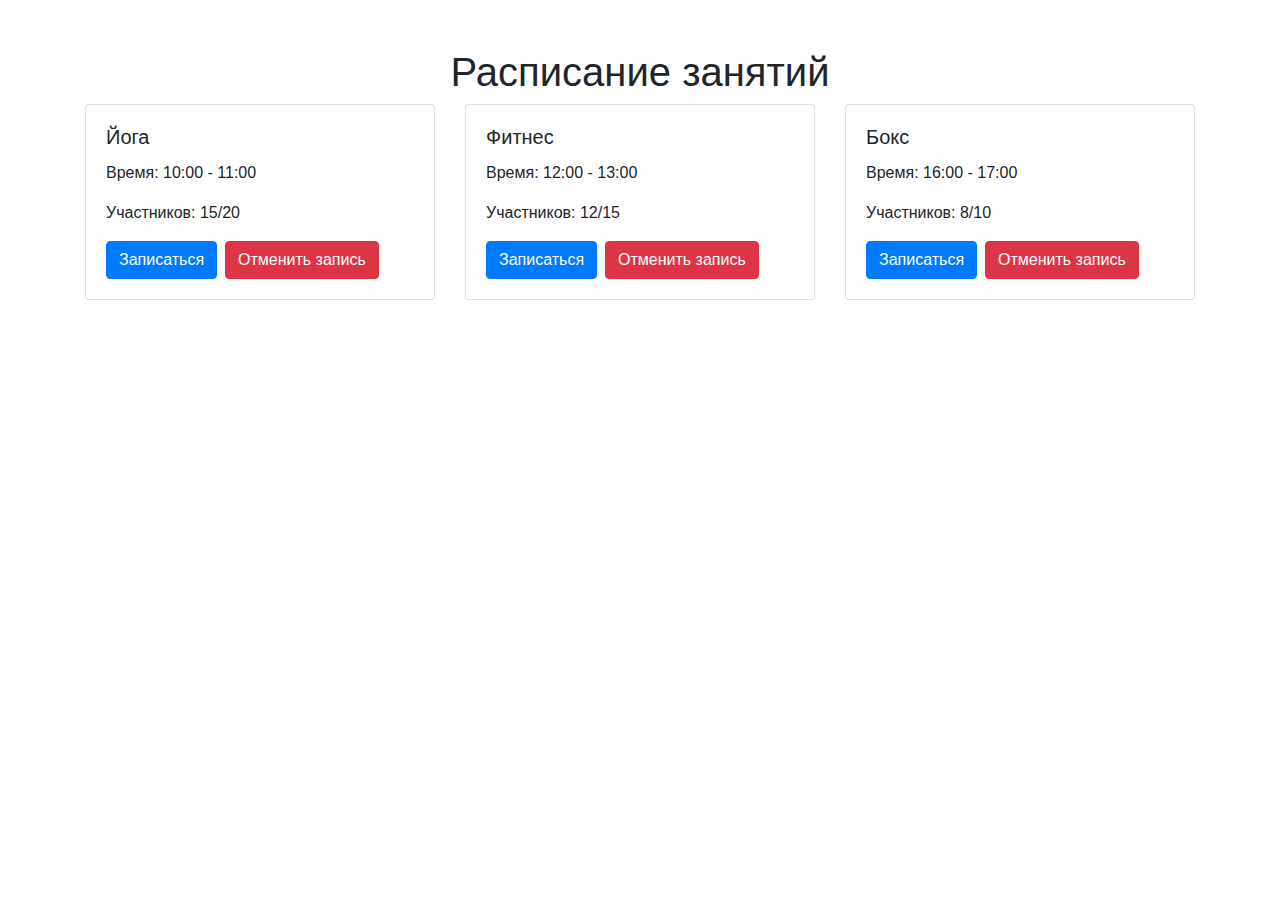
==== hw1/index.html @ 9d61f464 "add works" ====
<!DOCTYPE html>
<html lang="en">
<head>
  <meta charset="UTF-8">
  <meta name="viewport" content="width=device-width, initial-scale=1.0">
  <title>Document</title>
  <link rel="stylesheet" href="https://stackpath.bootstrapcdn.com/bootstrap/4.5.2/css/bootstrap.min.css">
</head>
<body>
  <div class="container my-5">
    <h1 class="text-center">Расписание занятий</h1>
    <div id="classes-container" class="row"></div>
  </div>

  <script src="https://code.jquery.com/jquery-3.5.1.slim.min.js"></script>
  <script src="https://cdn.jsdelivr.net/npm/popper.js@1.16.1/dist/umd/popper.min.js"></script>
  <script src="https://stackpath.bootstrapcdn.com/bootstrap/4.5.2/js/bootstrap.min.js"></script>

  <script src="script.js"></script>
</body>
</html>
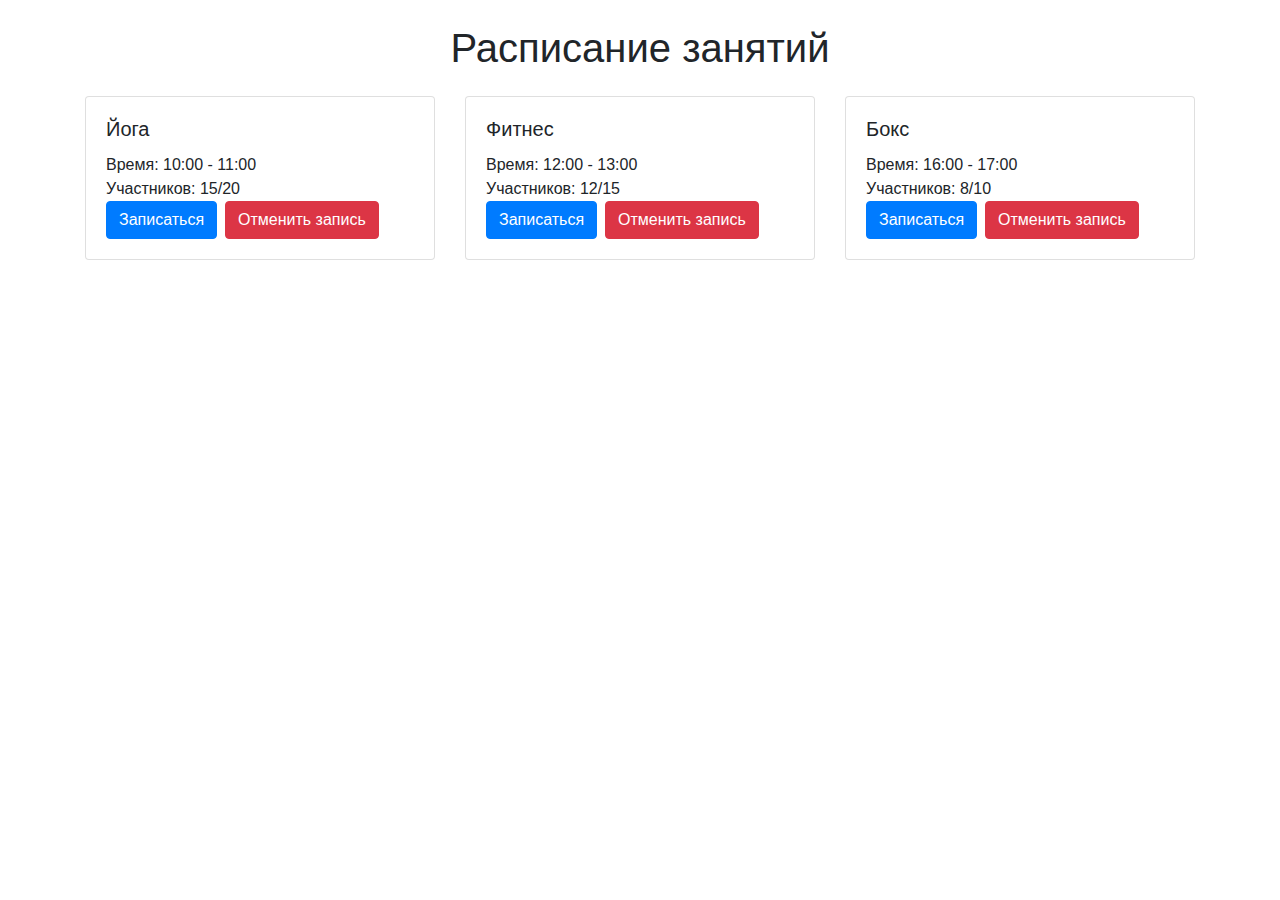
==== commit 45658c63: "rework" ====
--- a/hw1/index.html
+++ b/hw1/index.html
@@ -1,21 +1,30 @@
 <!DOCTYPE html>
-<html lang="en">
+<html lang="ru">
 <head>
   <meta charset="UTF-8">
   <meta name="viewport" content="width=device-width, initial-scale=1.0">
-  <title>Document</title>
-  <link rel="stylesheet" href="https://stackpath.bootstrapcdn.com/bootstrap/4.5.2/css/bootstrap.min.css">
+  <title>Расписание занятий</title>
+  <!-- Подключение Bootstrap CSS -->
+  <link href="https://stackpath.bootstrapcdn.com/bootstrap/4.5.2/css/bootstrap.min.css" rel="stylesheet">
+  <style>
+    .card-text {
+      margin-bottom: 0;
+    }
+  </style>
 </head>
 <body>
-  <div class="container my-5">
+  <div class="container mt-4">
     <h1 class="text-center">Расписание занятий</h1>
-    <div id="classes-container" class="row"></div>
+    <div id="classes-container" class="row mt-4">
+      <!-- Здесь будут отображаться карточки занятий -->
+    </div>
   </div>
 
+  <!-- Подключение Bootstrap JS и jQuery -->
   <script src="https://code.jquery.com/jquery-3.5.1.slim.min.js"></script>
-  <script src="https://cdn.jsdelivr.net/npm/popper.js@1.16.1/dist/umd/popper.min.js"></script>
+  <script src="https://cdn.jsdelivr.net/npm/@popperjs/core@2.5.2/dist/umd/popper.min.js"></script>
   <script src="https://stackpath.bootstrapcdn.com/bootstrap/4.5.2/js/bootstrap.min.js"></script>
-
+  <!-- Подключение JavaScript файла -->
   <script src="script.js"></script>
 </body>
 </html>